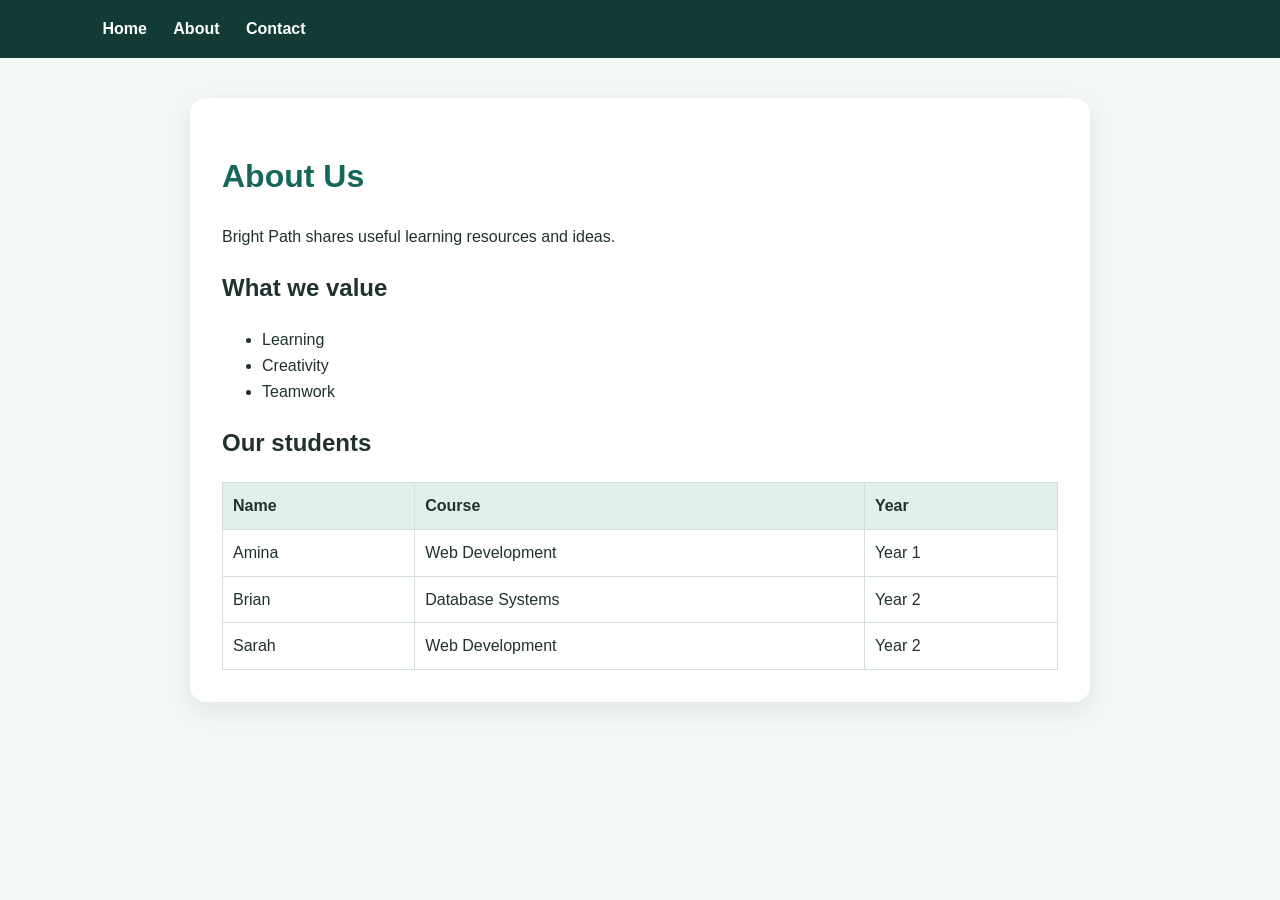
==== about.html @ 0f42bd33 "Initial commit: Bright Path website" ====
<!DOCTYPE html>
<html lang="en">
<head>
  <meta charset="UTF-8">
  <meta name="viewport" content="width=device-width, initial-scale=1.0">
  <title>About | Bright Path</title>
  <link rel="stylesheet" href="style.css">
</head>
<body>
  <nav>
    <a href="index.html">Home</a>
    <a href="about.html">About</a>
    <a href="contact.html">Contact</a>
  </nav>

  <main>
    <h1>About Us</h1>
    <p>Bright Path shares useful learning resources and ideas.</p>

    <h2>What we value</h2>
    <ul>
      <li>Learning</li>
      <li>Creativity</li>
      <li>Teamwork</li>
    </ul>

    <h2>Our students</h2>
    <table>
      <thead>
        <tr>
          <th>Name</th>
          <th>Course</th>
          <th>Year</th>
        </tr>
      </thead>
      <tbody>
        <tr>
          <td>Amina</td>
          <td>Web Development</td>
          <td>Year 1</td>
        </tr>
        <tr>
          <td>Brian</td>
          <td>Database Systems</td>
          <td>Year 2</td>
        </tr>
        <tr>
          <td>Sarah</td>
          <td>Web Development</td>
          <td>Year 2</td>
        </tr>
      </tbody>
    </table>
  </main>
</body>
</html>
---- style.css ----
* {
  box-sizing: border-box;
}

body {
  margin: 0;
  font-family: Arial, sans-serif;
  background: #f3f7f6;
  color: #20312f;
  line-height: 1.6;
}

nav {
  background: #123b35;
  padding: 16px 8%;
}

nav a {
  color: white;
  text-decoration: none;
  margin-right: 22px;
  font-weight: bold;
}

main {
  max-width: 900px;
  margin: 40px auto;
  padding: 32px;
  background: white;
  border-radius: 16px;
  box-shadow: 0 8px 25px #123b3515;
}

h1 {
  color: #16665b;
}

.button,
button {
  display: inline-block;
  background: #16665b;
  color: white;
  padding: 10px 18px;
  border: 0;
  border-radius: 8px;
  text-decoration: none;
  cursor: pointer;
}

label {
  display: block;
  margin-top: 14px;
  font-weight: bold;
}

input,
select,
textarea {
  width: 100%;
  padding: 10px;
  margin-top: 5px;
  border: 1px solid #b9c9c5;
  border-radius: 6px;
  font: inherit;
}

table {
  width: 100%;
  border-collapse: collapse;
  margin-top: 16px;
}

th,
td {
  border: 1px solid #d4e0dc;
  padding: 10px;
  text-align: left;
}

th {
  background: #e1f0eb;
}

img {
  max-width: 100%;
  height: auto;
  border-radius: 10px;
}
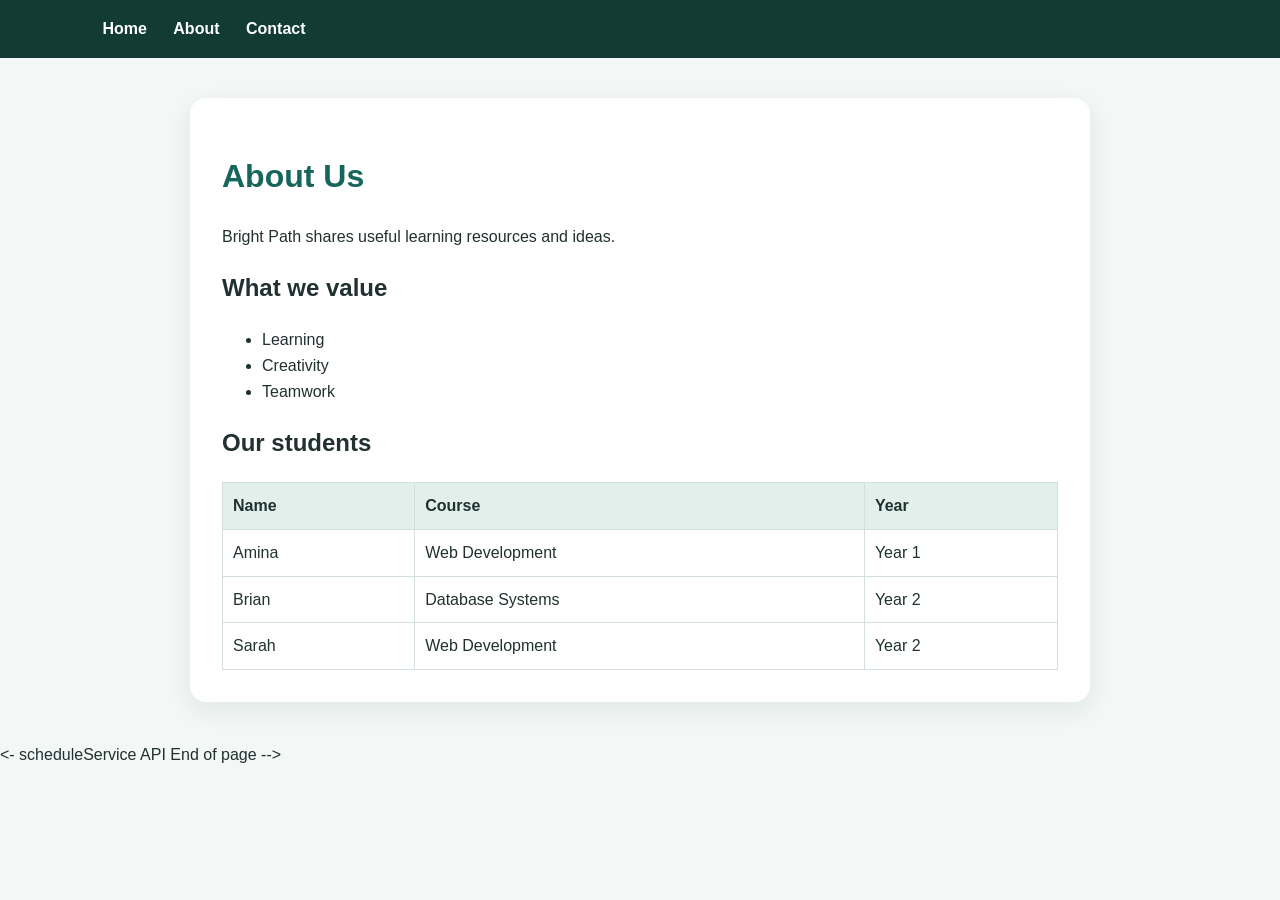
==== commit 087a6f9a: "chore: add end of file comment to about page" ====
--- a/about.html
+++ b/about.html
@@ -53,4 +53,4 @@
     </table>
   </main>
 </body>
-</html>+</html><- scheduleService API End of page -->
--- a/style.css
+++ b/style.css
@@ -85,4 +85,5 @@
   max-width: 100%;
   height: auto;
   border-radius: 10px;
-}+}/* Custom Bright Path Styles */
+/* End of stylesheet */
